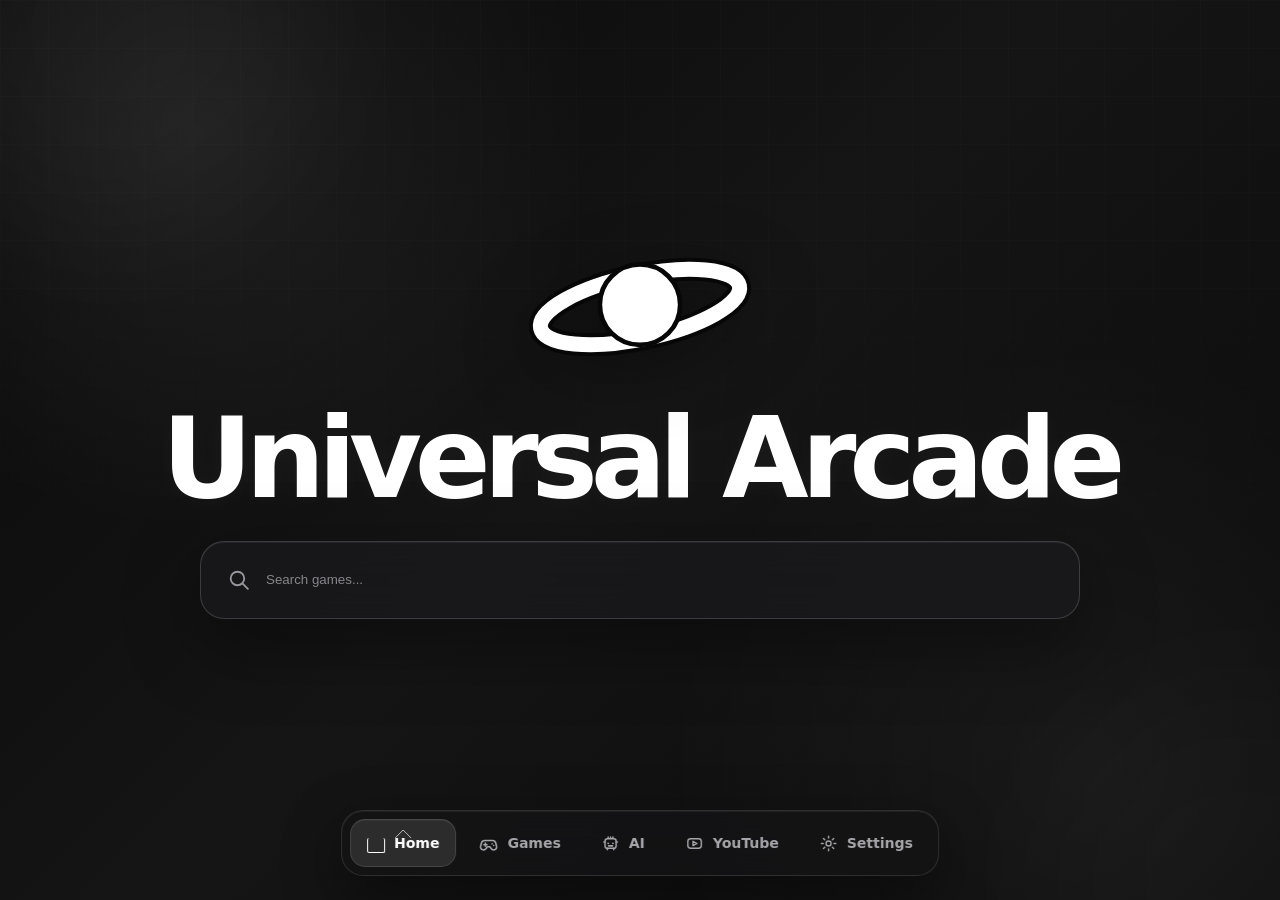
==== index.html @ d06b68ef "Refine AI robot navigation icon" ====
<!DOCTYPE html>
<html lang="en">
<head>
<meta charset="UTF-8">
<meta name="viewport" content="width=device-width,initial-scale=1.0">
<title>Universal Arcade</title>
<link rel="stylesheet" href="css/style.css">
</head>
<body>
<div class="ambient"></div>
<div class="ambient two"></div>
<main class="home">
  <section class="hero">
    <div class="saturn-mark" aria-label="Universal Arcade logo">
      <svg viewBox="0 0 220 150" role="img" aria-hidden="true">
        <ellipse class="saturn-ring-outline" cx="110" cy="75" rx="86" ry="27" transform="rotate(-12 110 75)"/>
        <ellipse class="saturn-ring" cx="110" cy="75" rx="86" ry="27" transform="rotate(-12 110 75)"/>
        <circle class="saturn-planet" cx="110" cy="73" r="34"/>
      </svg>
    </div>
    <h1>Universal Arcade</h1>
    <form class="game-search" id="gameSearch">
      <svg class="search-icon" viewBox="0 0 24 24" aria-hidden="true"><circle cx="11" cy="11" r="6.5"></circle><path d="m16 16 5 5"></path></svg>
      <input id="gameSearchInput" type="search" placeholder="Search games..." autocomplete="off" aria-label="Search games">
    </form>
  </section>
</main>
<nav class="navbar" aria-label="Main navigation">
<a class="nav-item active" href="index.html" aria-label="Home"><svg class="nav-icon" viewBox="0 0 24 24" fill="none" stroke="currentColor" stroke-width="2.2" stroke-linecap="round" stroke-linejoin="round"><path d="M4.5 11.2 12 4.5l7.5 6.7"/><path d="M6.7 10.6v8.9h10.6v-8.9"/></svg><span class="nav-label">Home</span></a>
<a class="nav-item" href="games.html" aria-label="Games"><svg class="nav-icon" viewBox="0 0 24 24" fill="none" stroke="currentColor" stroke-width="2" stroke-linecap="round" stroke-linejoin="round"><path d="M7.2 8.3h9.6c2.1 0 3.8 1.4 4.3 3.4l1 3.8c.5 2-.7 4-2.8 4.5-1.6.4-3.2-.3-4.2-1.7l-1.5-2.1h-3.2l-1.5 2.1c-1 1.4-2.6 2.1-4.2 1.7-2.1-.5-3.3-2.5-2.8-4.5l1-3.8c.5-2 2.2-3.4 4.3-3.4Z"/><path d="M8 11.5v4M6 13.5h4"/><circle cx="16.5" cy="12.5" r="1" fill="currentColor" stroke="none"/><circle cx="18.5" cy="14.5" r="1" fill="currentColor" stroke="none"/></svg><span class="nav-label">Games</span></a>
<a class="nav-item" href="ai.html" aria-label="AI"><svg class="nav-icon" viewBox="0 0 24 24" fill="none" stroke="currentColor" stroke-width="1.9" stroke-linecap="round" stroke-linejoin="round"><path d="M9 5.5V3.8M15 5.5V3.8"/><path d="M12 3.8v1.7"/><rect x="5" y="6" width="14" height="12" rx="3"/><circle cx="9" cy="11.8" r="1.15" fill="currentColor" stroke="none"/><circle cx="15" cy="11.8" r="1.15" fill="currentColor" stroke="none"/><path d="M9.5 15h5"/><path d="M5 10H3.5M20.5 10H19M8 18v2M16 18v2"/></svg><span class="nav-label">AI</span></a>
<a class="nav-item" href="youtube.html" aria-label="YouTube"><svg class="nav-icon" viewBox="0 0 24 24" fill="none" stroke="currentColor" stroke-width="1.8" stroke-linecap="round" stroke-linejoin="round"><rect x="3.5" y="6" width="17" height="12" rx="3.5"/><path d="m10 9.2 5 2.8-5 2.8V9.2Z"/></svg><span class="nav-label">YouTube</span></a>
<a class="nav-item" href="settings.html" aria-label="Settings"><svg class="nav-icon" viewBox="0 0 24 24" fill="none" stroke="currentColor" stroke-width="1.8" stroke-linecap="round" stroke-linejoin="round"><circle cx="12" cy="12" r="3.2"/><path d="M12 2.9v2.3M12 18.8v2.3M21.1 12h-2.3M5.2 12H2.9M18.45 5.55l-1.63 1.63M7.18 16.82l-1.63 1.63M18.45 18.45l-1.63-1.63M7.18 7.18 5.55 5.55"/></svg><span class="nav-label">Settings</span></a>
</nav>
<script src="js/app.js"></script>
</body>
</html>
---- css/style.css ----
*{box-sizing:border-box;margin:0;padding:0}
:root{--bg:#09090a;--bg2:#151516;--panel:rgba(28,28,30,.72);--panel-hover:rgba(45,45,47,.86);--border:rgba(255,255,255,.11);--text:#f5f5f7;--muted:#9a9aa0;--accent:#fff}
html,body{width:100%;height:100%;overflow:hidden}
body{font-family:Inter,ui-sans-serif,system-ui,-apple-system,BlinkMacSystemFont,"Segoe UI",sans-serif;color:var(--text);background:radial-gradient(circle at 15% 15%,rgba(255,255,255,.07),transparent 30%),radial-gradient(circle at 85% 85%,rgba(255,255,255,.045),transparent 32%),linear-gradient(135deg,#09090a 0%,#151516 48%,#0b0b0c 100%)}
body::before{content:"";position:fixed;inset:0;pointer-events:none;background:linear-gradient(rgba(255,255,255,.018) 1px,transparent 1px),linear-gradient(90deg,rgba(255,255,255,.018) 1px,transparent 1px);background-size:48px 48px;mask-image:linear-gradient(to bottom,rgba(0,0,0,.8),transparent 90%)}
.ambient{position:fixed;width:420px;height:420px;border-radius:50%;background:rgba(255,255,255,.035);filter:blur(80px);pointer-events:none;top:-180px;left:-100px}.ambient.two{top:auto;left:auto;right:-170px;bottom:-190px;background:rgba(255,255,255,.025)}
main{position:relative;z-index:1;width:100%;height:100%;display:grid;place-items:center;padding:40px}.home{padding-bottom:88px}.hero{text-align:center;width:min(1120px,96vw);display:flex;flex-direction:column;align-items:center;transform:translateY(-8px);overflow:visible}
.saturn-mark{width:260px;height:178px;margin-bottom:6px;filter:drop-shadow(0 16px 34px rgba(0,0,0,.35))}.saturn-mark svg{width:100%;height:100%;overflow:visible}.saturn-ring-outline{fill:none;stroke:#070708;stroke-width:23;stroke-linecap:round;vector-effect:non-scaling-stroke}.saturn-ring{fill:none;stroke:#fff;stroke-width:15;stroke-linecap:round;vector-effect:non-scaling-stroke}.saturn-planet{fill:#fff;stroke:#070708;stroke-width:4}
.hero h1{display:block;width:100%;padding:0 .08em;overflow:visible;white-space:nowrap;color:#fff;font-size:clamp(64px,9vw,112px);line-height:1;letter-spacing:-.065em;margin:0 0 27px;font-weight:850;text-shadow:0 2px 22px rgba(255,255,255,.035)}
.game-search{width:min(880px,95vw);height:78px;display:flex;align-items:center;gap:15px;padding:8px 25px;border:1px solid rgba(255,255,255,.16);border-radius:24px;background:rgba(27,27,29,.7);backdrop-filter:blur(30px) saturate(140%);-webkit-backdrop-filter:blur(30px) saturate(140%);box-shadow:0 24px 76px rgba(0,0,0,.42),inset 0 1px 0 rgba(255,255,255,.06);transition:border-color .2s ease,box-shadow .2s ease,background .2s ease}.game-search:focus-within{border-color:rgba(255,255,255,.25);background:rgba(33,33,35,.84);box-shadow:0 26px 82px rgba(0,0,0,.48),0 0 0 5px rgba(255,255,255,.025)}.search-icon{width:25px;height:25px;flex:none;stroke:#96969c;fill:none;stroke-width:1.8;stroke-linecap:round}.game-search input{min-width:0;flex:1;border:0;outline:0;background:transparent;color:#f5f5f7;font:500 19px/1 inherit;appearance:none;-webkit-appearance:none;box-shadow:none;background-image:none}.game-search input::-webkit-search-cancel-button,.game-search input::-webkit-search-decoration,.game-search input::-webkit-search-results-button,.game-search input::-webkit-search-results-decoration{display:none!important;width:0!important;height:0!important;margin:0!important;padding:0!important;-webkit-appearance:none!important;appearance:none!important}.game-search input::-ms-clear{display:none!important;width:0!important;height:0!important}.game-search input::placeholder{color:#86868c}
.navbar{position:fixed;z-index:20;left:50%;bottom:24px;transform:translateX(-50%);display:flex;align-items:center;gap:6px;padding:8px;border:1px solid rgba(255,255,255,.12);background:rgba(20,20,21,.78);backdrop-filter:blur(24px) saturate(140%);-webkit-backdrop-filter:blur(24px) saturate(140%);border-radius:22px;box-shadow:0 20px 60px rgba(0,0,0,.45),inset 0 1px 0 rgba(255,255,255,.06)}
.nav-item{position:relative;display:flex;align-items:center;justify-content:center;gap:9px;height:48px;padding:0 16px;border:1px solid transparent;border-radius:15px;color:#a5a5aa;text-decoration:none;font-size:14px;font-weight:600;white-space:nowrap;transition:transform .2s ease,background .2s ease,color .2s ease,border-color .2s ease}.nav-item:hover{color:#fff;background:rgba(255,255,255,.075);border-color:rgba(255,255,255,.08);transform:translateY(-2px)}.nav-item.active{color:#fff;background:rgba(255,255,255,.11);border-color:rgba(255,255,255,.12);box-shadow:inset 0 1px 0 rgba(255,255,255,.05)}
.nav-icon{width:19px;height:19px;display:block;flex:none}.nav-label{display:block}.nav-tooltip{display:none!important}
.nav-item:first-child .nav-icon{display:none}.nav-item:first-child::before{content:"";display:block;width:16px;height:14px;border:1.9px solid currentColor;border-top:0;border-radius:2px;margin-top:4px}.nav-item:first-child::after{content:"";position:absolute;width:11px;height:11px;border-left:1.9px solid currentColor;border-top:1.9px solid currentColor;transform:translateY(-5px) rotate(45deg);border-radius:1px}
@media(max-width:700px){main{padding:20px}.home{padding-bottom:76px}.hero{width:95vw;transform:translateY(-3px)}.saturn-mark{width:165px;height:113px;margin-bottom:3px}.hero h1{font-size:clamp(46px,13vw,73px);letter-spacing:-.055em;margin-bottom:18px}.game-search{width:95vw;height:62px;border-radius:19px;padding:8px 18px}.game-search input{font-size:16px}.navbar{left:12px;right:12px;bottom:12px;transform:none;justify-content:space-between;gap:3px;border-radius:19px}.nav-item{flex:1;padding:0 8px;height:50px}.nav-label{display:none}}
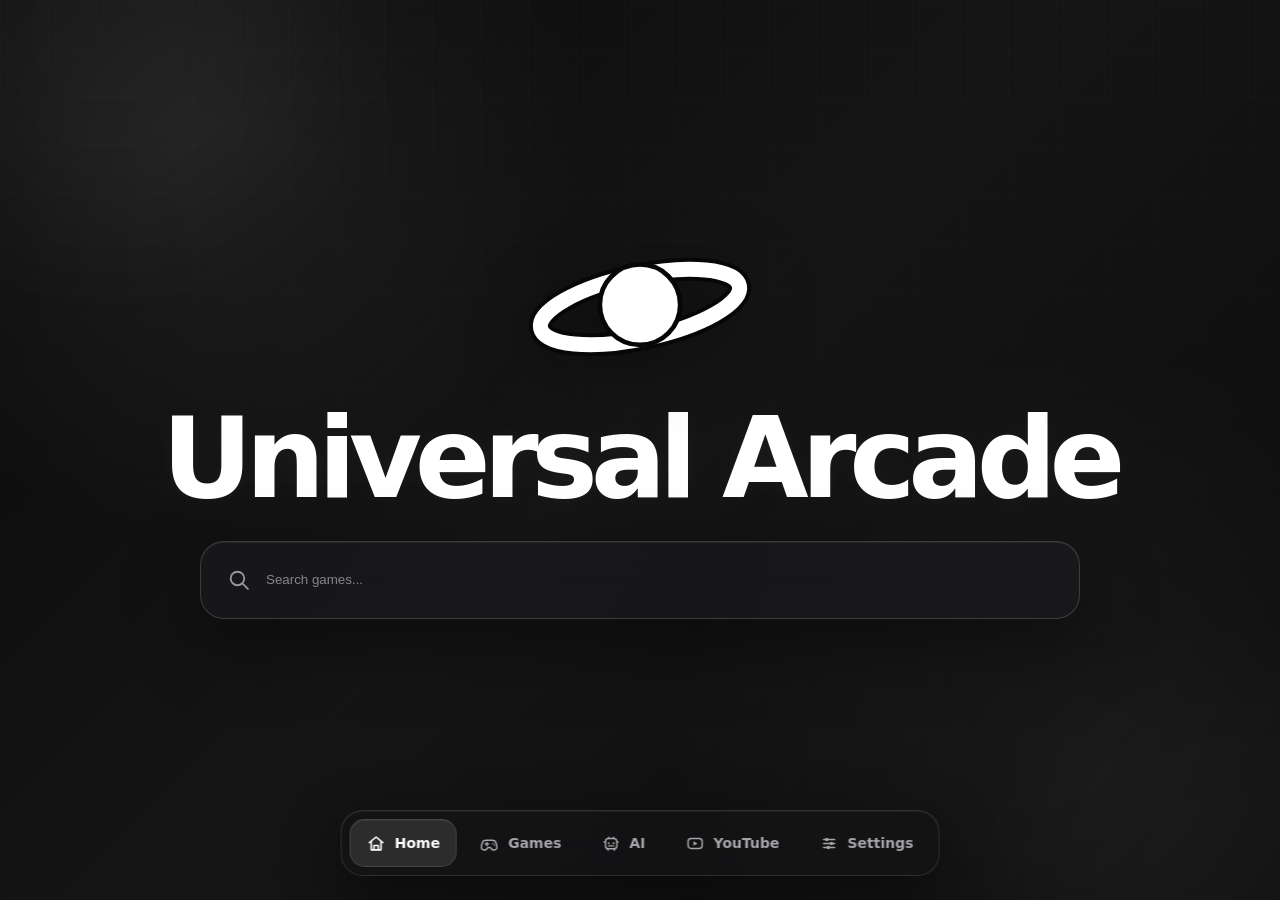
==== commit 5c963389: "Redesign taskbar icons" ====
--- a/index.html
+++ b/index.html
@@ -26,11 +26,11 @@
   </section>
 </main>
 <nav class="navbar" aria-label="Main navigation">
-<a class="nav-item active" href="index.html" aria-label="Home"><svg class="nav-icon" viewBox="0 0 24 24" fill="none" stroke="currentColor" stroke-width="2.2" stroke-linecap="round" stroke-linejoin="round"><path d="M4.5 11.2 12 4.5l7.5 6.7"/><path d="M6.7 10.6v8.9h10.6v-8.9"/></svg><span class="nav-label">Home</span></a>
-<a class="nav-item" href="games.html" aria-label="Games"><svg class="nav-icon" viewBox="0 0 24 24" fill="none" stroke="currentColor" stroke-width="2" stroke-linecap="round" stroke-linejoin="round"><path d="M7.2 8.3h9.6c2.1 0 3.8 1.4 4.3 3.4l1 3.8c.5 2-.7 4-2.8 4.5-1.6.4-3.2-.3-4.2-1.7l-1.5-2.1h-3.2l-1.5 2.1c-1 1.4-2.6 2.1-4.2 1.7-2.1-.5-3.3-2.5-2.8-4.5l1-3.8c.5-2 2.2-3.4 4.3-3.4Z"/><path d="M8 11.5v4M6 13.5h4"/><circle cx="16.5" cy="12.5" r="1" fill="currentColor" stroke="none"/><circle cx="18.5" cy="14.5" r="1" fill="currentColor" stroke="none"/></svg><span class="nav-label">Games</span></a>
-<a class="nav-item" href="ai.html" aria-label="AI"><svg class="nav-icon" viewBox="0 0 24 24" fill="none" stroke="currentColor" stroke-width="1.9" stroke-linecap="round" stroke-linejoin="round"><path d="M9 5.5V3.8M15 5.5V3.8"/><path d="M12 3.8v1.7"/><rect x="5" y="6" width="14" height="12" rx="3"/><circle cx="9" cy="11.8" r="1.15" fill="currentColor" stroke="none"/><circle cx="15" cy="11.8" r="1.15" fill="currentColor" stroke="none"/><path d="M9.5 15h5"/><path d="M5 10H3.5M20.5 10H19M8 18v2M16 18v2"/></svg><span class="nav-label">AI</span></a>
-<a class="nav-item" href="youtube.html" aria-label="YouTube"><svg class="nav-icon" viewBox="0 0 24 24" fill="none" stroke="currentColor" stroke-width="1.8" stroke-linecap="round" stroke-linejoin="round"><rect x="3.5" y="6" width="17" height="12" rx="3.5"/><path d="m10 9.2 5 2.8-5 2.8V9.2Z"/></svg><span class="nav-label">YouTube</span></a>
-<a class="nav-item" href="settings.html" aria-label="Settings"><svg class="nav-icon" viewBox="0 0 24 24" fill="none" stroke="currentColor" stroke-width="1.8" stroke-linecap="round" stroke-linejoin="round"><circle cx="12" cy="12" r="3.2"/><path d="M12 2.9v2.3M12 18.8v2.3M21.1 12h-2.3M5.2 12H2.9M18.45 5.55l-1.63 1.63M7.18 16.82l-1.63 1.63M18.45 18.45l-1.63-1.63M7.18 7.18 5.55 5.55"/></svg><span class="nav-label">Settings</span></a>
+<a class="nav-item active" href="index.html" aria-label="Home"><svg class="nav-icon" viewBox="0 0 24 24" fill="none" stroke="currentColor" stroke-width="2" stroke-linecap="round" stroke-linejoin="round"><path d="m3.5 10.8 8.5-7 8.5 7"/><path d="M5.8 9.7V20h12.4V9.7"/><path d="M9.3 20v-5.4h5.4V20"/></svg><span class="nav-label">Home</span></a>
+<a class="nav-item" href="games.html" aria-label="Games"><svg class="nav-icon" viewBox="0 0 24 24" fill="none" stroke="currentColor" stroke-width="1.9" stroke-linecap="round" stroke-linejoin="round"><path d="M8 8h8c2.3 0 4.2 1.5 4.8 3.7l1 3.8c.5 2-.7 4.1-2.8 4.6-1.7.4-3.4-.3-4.4-1.8L13.3 17h-2.6l-1.3 1.3c-1 1.5-2.7 2.2-4.4 1.8-2.1-.5-3.3-2.6-2.8-4.6l1-3.8C3.8 9.5 5.7 8 8 8Z"/><path d="M7.1 12.7h4.2M9.2 10.6v4.2"/><path d="M16.6 12.1h.01M18.4 14h.01"/></svg><span class="nav-label">Games</span></a>
+<a class="nav-item" href="ai.html" aria-label="AI"><svg class="nav-icon" viewBox="0 0 24 24" fill="none" stroke="currentColor" stroke-width="1.8" stroke-linecap="round" stroke-linejoin="round"><path d="M9 5.7V4M15 5.7V4"/><rect x="4.8" y="5.7" width="14.4" height="13" rx="4"/><path d="M4.8 10H3.2M20.8 10h-1.6M8 18.7v1.8M16 18.7v1.8"/><circle cx="9" cy="11.8" r="1.25" fill="currentColor" stroke="none"/><circle cx="15" cy="11.8" r="1.25" fill="currentColor" stroke="none"/><path d="M9 15h6"/></svg><span class="nav-label">AI</span></a>
+<a class="nav-item" href="youtube.html" aria-label="YouTube"><svg class="nav-icon" viewBox="0 0 24 24" fill="none" stroke="currentColor" stroke-width="1.9" stroke-linecap="round" stroke-linejoin="round"><rect x="3.1" y="5.8" width="17.8" height="12.4" rx="3.8"/><path d="m9.8 9.1 5.2 2.9-5.2 2.9V9.1Z" fill="currentColor" stroke="none"/></svg><span class="nav-label">YouTube</span></a>
+<a class="nav-item" href="settings.html" aria-label="Settings"><svg class="nav-icon" viewBox="0 0 24 24" fill="none" stroke="currentColor" stroke-width="1.9" stroke-linecap="round" stroke-linejoin="round"><path d="M5 7h14M5 12h14M5 17h14"/><circle cx="9" cy="7" r="2.2" fill="currentColor" stroke="none"/><circle cx="15" cy="12" r="2.2" fill="currentColor" stroke="none"/><circle cx="11" cy="17" r="2.2" fill="currentColor" stroke="none"/></svg><span class="nav-label">Settings</span></a>
 </nav>
 <script src="js/app.js"></script>
 </body>
--- a/css/style.css
+++ b/css/style.css
@@ -11,5 +11,4 @@
 .navbar{position:fixed;z-index:20;left:50%;bottom:24px;transform:translateX(-50%);display:flex;align-items:center;gap:6px;padding:8px;border:1px solid rgba(255,255,255,.12);background:rgba(20,20,21,.78);backdrop-filter:blur(24px) saturate(140%);-webkit-backdrop-filter:blur(24px) saturate(140%);border-radius:22px;box-shadow:0 20px 60px rgba(0,0,0,.45),inset 0 1px 0 rgba(255,255,255,.06)}
 .nav-item{position:relative;display:flex;align-items:center;justify-content:center;gap:9px;height:48px;padding:0 16px;border:1px solid transparent;border-radius:15px;color:#a5a5aa;text-decoration:none;font-size:14px;font-weight:600;white-space:nowrap;transition:transform .2s ease,background .2s ease,color .2s ease,border-color .2s ease}.nav-item:hover{color:#fff;background:rgba(255,255,255,.075);border-color:rgba(255,255,255,.08);transform:translateY(-2px)}.nav-item.active{color:#fff;background:rgba(255,255,255,.11);border-color:rgba(255,255,255,.12);box-shadow:inset 0 1px 0 rgba(255,255,255,.05)}
 .nav-icon{width:19px;height:19px;display:block;flex:none}.nav-label{display:block}.nav-tooltip{display:none!important}
-.nav-item:first-child .nav-icon{display:none}.nav-item:first-child::before{content:"";display:block;width:16px;height:14px;border:1.9px solid currentColor;border-top:0;border-radius:2px;margin-top:4px}.nav-item:first-child::after{content:"";position:absolute;width:11px;height:11px;border-left:1.9px solid currentColor;border-top:1.9px solid currentColor;transform:translateY(-5px) rotate(45deg);border-radius:1px}
 @media(max-width:700px){main{padding:20px}.home{padding-bottom:76px}.hero{width:95vw;transform:translateY(-3px)}.saturn-mark{width:165px;height:113px;margin-bottom:3px}.hero h1{font-size:clamp(46px,13vw,73px);letter-spacing:-.055em;margin-bottom:18px}.game-search{width:95vw;height:62px;border-radius:19px;padding:8px 18px}.game-search input{font-size:16px}.navbar{left:12px;right:12px;bottom:12px;transform:none;justify-content:space-between;gap:3px;border-radius:19px}.nav-item{flex:1;padding:0 8px;height:50px}.nav-label{display:none}}
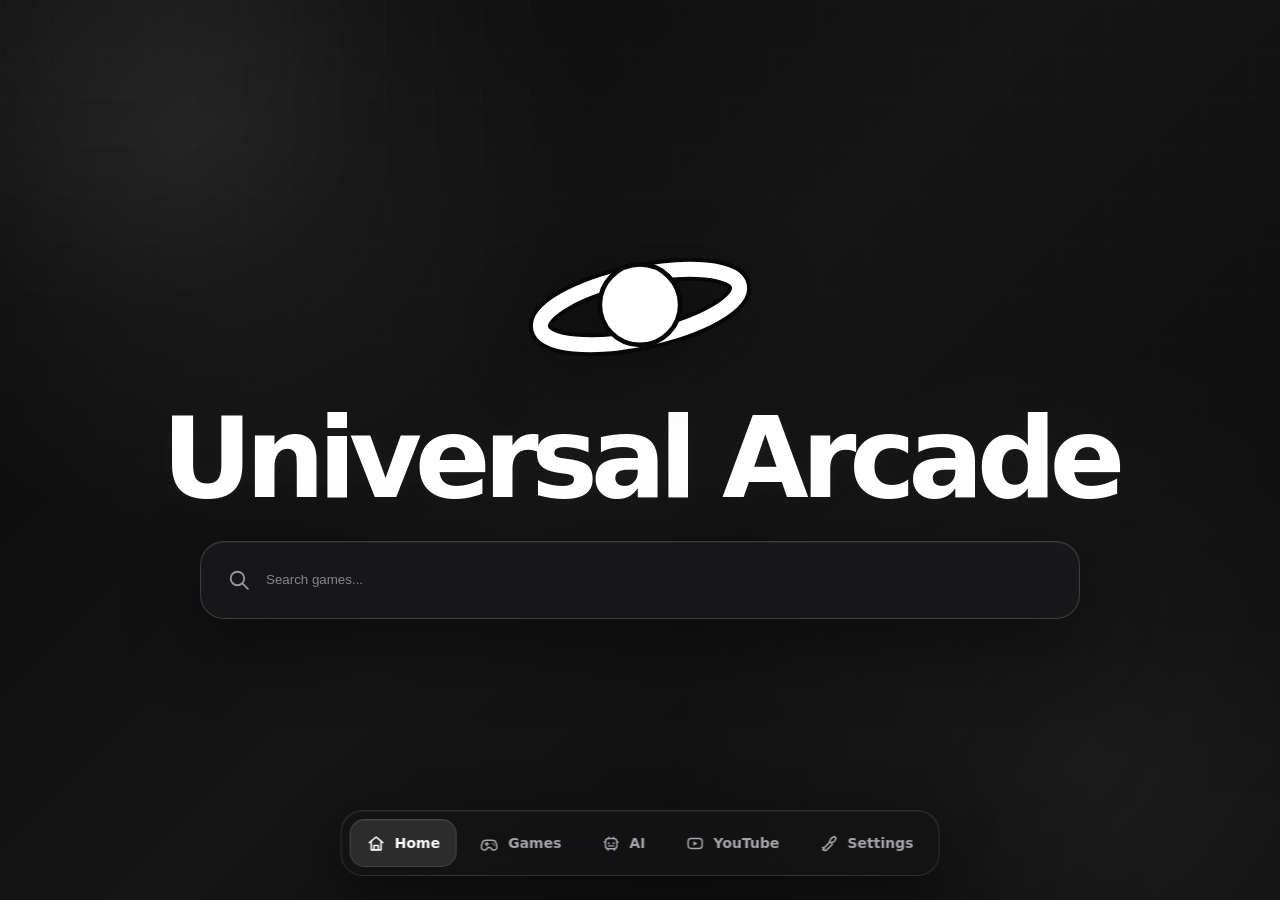
==== commit 5468029e: "Use wrench icon for Settings taskbar" ====
--- a/index.html
+++ b/index.html
@@ -30,7 +30,7 @@
 <a class="nav-item" href="games.html" aria-label="Games"><svg class="nav-icon" viewBox="0 0 24 24" fill="none" stroke="currentColor" stroke-width="1.9" stroke-linecap="round" stroke-linejoin="round"><path d="M8 8h8c2.3 0 4.2 1.5 4.8 3.7l1 3.8c.5 2-.7 4.1-2.8 4.6-1.7.4-3.4-.3-4.4-1.8L13.3 17h-2.6l-1.3 1.3c-1 1.5-2.7 2.2-4.4 1.8-2.1-.5-3.3-2.6-2.8-4.6l1-3.8C3.8 9.5 5.7 8 8 8Z"/><path d="M7.1 12.7h4.2M9.2 10.6v4.2"/><path d="M16.6 12.1h.01M18.4 14h.01"/></svg><span class="nav-label">Games</span></a>
 <a class="nav-item" href="ai.html" aria-label="AI"><svg class="nav-icon" viewBox="0 0 24 24" fill="none" stroke="currentColor" stroke-width="1.8" stroke-linecap="round" stroke-linejoin="round"><path d="M9 5.7V4M15 5.7V4"/><rect x="4.8" y="5.7" width="14.4" height="13" rx="4"/><path d="M4.8 10H3.2M20.8 10h-1.6M8 18.7v1.8M16 18.7v1.8"/><circle cx="9" cy="11.8" r="1.25" fill="currentColor" stroke="none"/><circle cx="15" cy="11.8" r="1.25" fill="currentColor" stroke="none"/><path d="M9 15h6"/></svg><span class="nav-label">AI</span></a>
 <a class="nav-item" href="youtube.html" aria-label="YouTube"><svg class="nav-icon" viewBox="0 0 24 24" fill="none" stroke="currentColor" stroke-width="1.9" stroke-linecap="round" stroke-linejoin="round"><rect x="3.1" y="5.8" width="17.8" height="12.4" rx="3.8"/><path d="m9.8 9.1 5.2 2.9-5.2 2.9V9.1Z" fill="currentColor" stroke="none"/></svg><span class="nav-label">YouTube</span></a>
-<a class="nav-item" href="settings.html" aria-label="Settings"><svg class="nav-icon" viewBox="0 0 24 24" fill="none" stroke="currentColor" stroke-width="1.9" stroke-linecap="round" stroke-linejoin="round"><path d="M5 7h14M5 12h14M5 17h14"/><circle cx="9" cy="7" r="2.2" fill="currentColor" stroke="none"/><circle cx="15" cy="12" r="2.2" fill="currentColor" stroke="none"/><circle cx="11" cy="17" r="2.2" fill="currentColor" stroke="none"/></svg><span class="nav-label">Settings</span></a>
+<a class="nav-item" href="settings.html" aria-label="Settings"><svg class="nav-icon" viewBox="0 0 24 24" fill="none" stroke="currentColor" stroke-width="2" stroke-linecap="round" stroke-linejoin="round"><path d="m14.7 5.3 4-2.1 2.1 2.1-2.1 4-4 2.1-2.1-2.1z"/><path d="M13.1 9.9 5.7 17.3a2.1 2.1 0 0 0 3 3l7.4-7.4"/><path d="m5.4 18.6-1.8-1.8"/><path d="m4.1 20 1.8-1.8"/></svg><span class="nav-label">Settings</span></a>
 </nav>
 <script src="js/app.js"></script>
 </body>
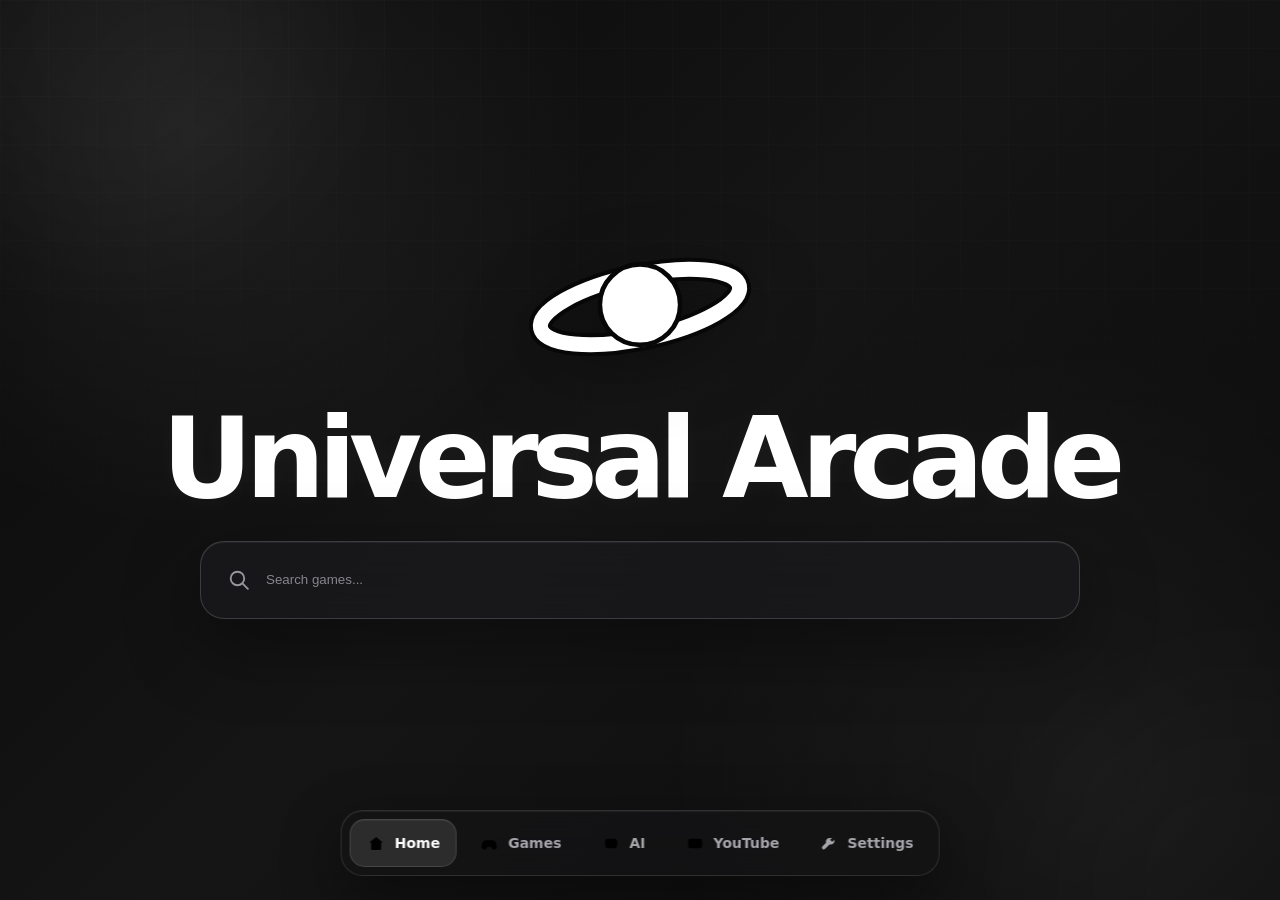
==== commit 7de0efaf: "Redesign navigation icons for a cleaner unified set" ====
--- a/index.html
+++ b/index.html
@@ -26,11 +26,11 @@
   </section>
 </main>
 <nav class="navbar" aria-label="Main navigation">
-<a class="nav-item active" href="index.html" aria-label="Home"><svg class="nav-icon" viewBox="0 0 24 24" fill="none" stroke="currentColor" stroke-width="2" stroke-linecap="round" stroke-linejoin="round"><path d="m3.5 10.8 8.5-7 8.5 7"/><path d="M5.8 9.7V20h12.4V9.7"/><path d="M9.3 20v-5.4h5.4V20"/></svg><span class="nav-label">Home</span></a>
-<a class="nav-item" href="games.html" aria-label="Games"><svg class="nav-icon" viewBox="0 0 24 24" fill="none" stroke="currentColor" stroke-width="1.9" stroke-linecap="round" stroke-linejoin="round"><path d="M8 8h8c2.3 0 4.2 1.5 4.8 3.7l1 3.8c.5 2-.7 4.1-2.8 4.6-1.7.4-3.4-.3-4.4-1.8L13.3 17h-2.6l-1.3 1.3c-1 1.5-2.7 2.2-4.4 1.8-2.1-.5-3.3-2.6-2.8-4.6l1-3.8C3.8 9.5 5.7 8 8 8Z"/><path d="M7.1 12.7h4.2M9.2 10.6v4.2"/><path d="M16.6 12.1h.01M18.4 14h.01"/></svg><span class="nav-label">Games</span></a>
-<a class="nav-item" href="ai.html" aria-label="AI"><svg class="nav-icon" viewBox="0 0 24 24" fill="none" stroke="currentColor" stroke-width="1.8" stroke-linecap="round" stroke-linejoin="round"><path d="M9 5.7V4M15 5.7V4"/><rect x="4.8" y="5.7" width="14.4" height="13" rx="4"/><path d="M4.8 10H3.2M20.8 10h-1.6M8 18.7v1.8M16 18.7v1.8"/><circle cx="9" cy="11.8" r="1.25" fill="currentColor" stroke="none"/><circle cx="15" cy="11.8" r="1.25" fill="currentColor" stroke="none"/><path d="M9 15h6"/></svg><span class="nav-label">AI</span></a>
-<a class="nav-item" href="youtube.html" aria-label="YouTube"><svg class="nav-icon" viewBox="0 0 24 24" fill="none" stroke="currentColor" stroke-width="1.9" stroke-linecap="round" stroke-linejoin="round"><rect x="3.1" y="5.8" width="17.8" height="12.4" rx="3.8"/><path d="m9.8 9.1 5.2 2.9-5.2 2.9V9.1Z" fill="currentColor" stroke="none"/></svg><span class="nav-label">YouTube</span></a>
-<a class="nav-item" href="settings.html" aria-label="Settings"><svg class="nav-icon" viewBox="0 0 24 24" fill="none" stroke="currentColor" stroke-width="2" stroke-linecap="round" stroke-linejoin="round"><path d="m14.7 5.3 4-2.1 2.1 2.1-2.1 4-4 2.1-2.1-2.1z"/><path d="M13.1 9.9 5.7 17.3a2.1 2.1 0 0 0 3 3l7.4-7.4"/><path d="m5.4 18.6-1.8-1.8"/><path d="m4.1 20 1.8-1.8"/></svg><span class="nav-label">Settings</span></a>
+<a class="nav-item active" href="index.html" aria-label="Home"><svg class="nav-icon" viewBox="0 0 24 24" aria-hidden="true"><path d="M3.5 10.8 12 3.7l8.5 7.1"/><path d="M5.7 9.5V20h12.6V9.5"/><path d="M9.5 20v-5.6h5V20"/></svg><span class="nav-label">Home</span></a>
+<a class="nav-item" href="games.html" aria-label="Games"><svg class="nav-icon" viewBox="0 0 24 24" aria-hidden="true"><path d="M7.9 7.8h8.2a4.5 4.5 0 0 1 4.3 3.4l1.2 4.5a3.4 3.4 0 0 1-6.3 2.2L14 16.2h-4l-1.3 1.7a3.4 3.4 0 0 1-6.2-2.2l1.2-4.5a4.5 4.5 0 0 1 4.2-3.4Z"/><path d="M7.2 12.2v4M5.2 14.2h4"/><path d="M16.6 12.8h.1M18.5 14.7h.1"/></svg><span class="nav-label">Games</span></a>
+<a class="nav-item" href="ai.html" aria-label="AI"><svg class="nav-icon" viewBox="0 0 24 24" aria-hidden="true"><rect x="4.5" y="6" width="15" height="12" rx="3.8"/><path d="M9 6V4M15 6V4M4.5 10H3M21 10h-1.5M8 18v2M16 18v2"/><circle cx="9" cy="11.5" r="1" class="nav-dot"/><circle cx="15" cy="11.5" r="1" class="nav-dot"/><path d="M9 15h6"/></svg><span class="nav-label">AI</span></a>
+<a class="nav-item" href="youtube.html" aria-label="YouTube"><svg class="nav-icon" viewBox="0 0 24 24" aria-hidden="true"><rect x="3.2" y="6.1" width="17.6" height="11.8" rx="3.4"/><path class="nav-play" d="m10 9.2 5 2.8-5 2.8Z"/></svg><span class="nav-label">YouTube</span></a>
+<a class="nav-item" href="settings.html" aria-label="Settings"><svg class="nav-icon" viewBox="0 0 24 24" aria-hidden="true"><path d="M14.7 5.2a4.6 4.6 0 0 0-5.8 5.8L4.2 15.7a2.6 2.6 0 1 0 3.7 3.7l4.7-4.7a4.6 4.6 0 0 0 5.8-5.8l-2.7 2.2-2.6-2.6 2.2-3.3Z"/></svg><span class="nav-label">Settings</span></a>
 </nav>
 <script src="js/app.js"></script>
 </body>
--- a/css/style.css
+++ b/css/style.css
@@ -11,4 +11,6 @@
 .navbar{position:fixed;z-index:20;left:50%;bottom:24px;transform:translateX(-50%);display:flex;align-items:center;gap:6px;padding:8px;border:1px solid rgba(255,255,255,.12);background:rgba(20,20,21,.78);backdrop-filter:blur(24px) saturate(140%);-webkit-backdrop-filter:blur(24px) saturate(140%);border-radius:22px;box-shadow:0 20px 60px rgba(0,0,0,.45),inset 0 1px 0 rgba(255,255,255,.06)}
 .nav-item{position:relative;display:flex;align-items:center;justify-content:center;gap:9px;height:48px;padding:0 16px;border:1px solid transparent;border-radius:15px;color:#a5a5aa;text-decoration:none;font-size:14px;font-weight:600;white-space:nowrap;transition:transform .2s ease,background .2s ease,color .2s ease,border-color .2s ease}.nav-item:hover{color:#fff;background:rgba(255,255,255,.075);border-color:rgba(255,255,255,.08);transform:translateY(-2px)}.nav-item.active{color:#fff;background:rgba(255,255,255,.11);border-color:rgba(255,255,255,.12);box-shadow:inset 0 1px 0 rgba(255,255,255,.05)}
 .nav-icon{width:19px;height:19px;display:block;flex:none}.nav-label{display:block}.nav-tooltip{display:none!important}
+.nav-item[href="settings.html"] .nav-icon{-webkit-mask:url("data:image/svg+xml,%3Csvg xmlns='http://www.w3.org/2000/svg' viewBox='0 0 24 24'%3E%3Cpath d='M14.05 5.15a4.75 4.75 0 0 0-5.94 5.94L3.72 15.48a2.3 2.3 0 1 0 3.25 3.25l5.61-5.61a4.75 4.75 0 0 0 5.94-5.94l-2.7 2.7-2.65-2.65 2.7-2.08a4.73 4.73 0 0 0-1.82-0Z' fill='white'/%3E%3C/svg%3E") center/contain no-repeat;mask:url("data:image/svg+xml,%3Csvg xmlns='http://www.w3.org/2000/svg' viewBox='0 0 24 24'%3E%3Cpath d='M14.05 5.15a4.75 4.75 0 0 0-5.94 5.94L3.72 15.48a2.3 2.3 0 1 0 3.25 3.25l5.61-5.61a4.75 4.75 0 0 0 5.94-5.94l-2.7 2.7-2.65-2.65 2.7-2.08a4.73 4.73 0 0 0-1.82 0Z' fill='white'/%3E%3C/svg%3E") center/contain no-repeat;background-color:currentColor;border:0;stroke:none}
+.nav-item[href="settings.html"] .nav-icon>*{display:none}
 @media(max-width:700px){main{padding:20px}.home{padding-bottom:76px}.hero{width:95vw;transform:translateY(-3px)}.saturn-mark{width:165px;height:113px;margin-bottom:3px}.hero h1{font-size:clamp(46px,13vw,73px);letter-spacing:-.055em;margin-bottom:18px}.game-search{width:95vw;height:62px;border-radius:19px;padding:8px 18px}.game-search input{font-size:16px}.navbar{left:12px;right:12px;bottom:12px;transform:none;justify-content:space-between;gap:3px;border-radius:19px}.nav-item{flex:1;padding:0 8px;height:50px}.nav-label{display:none}}
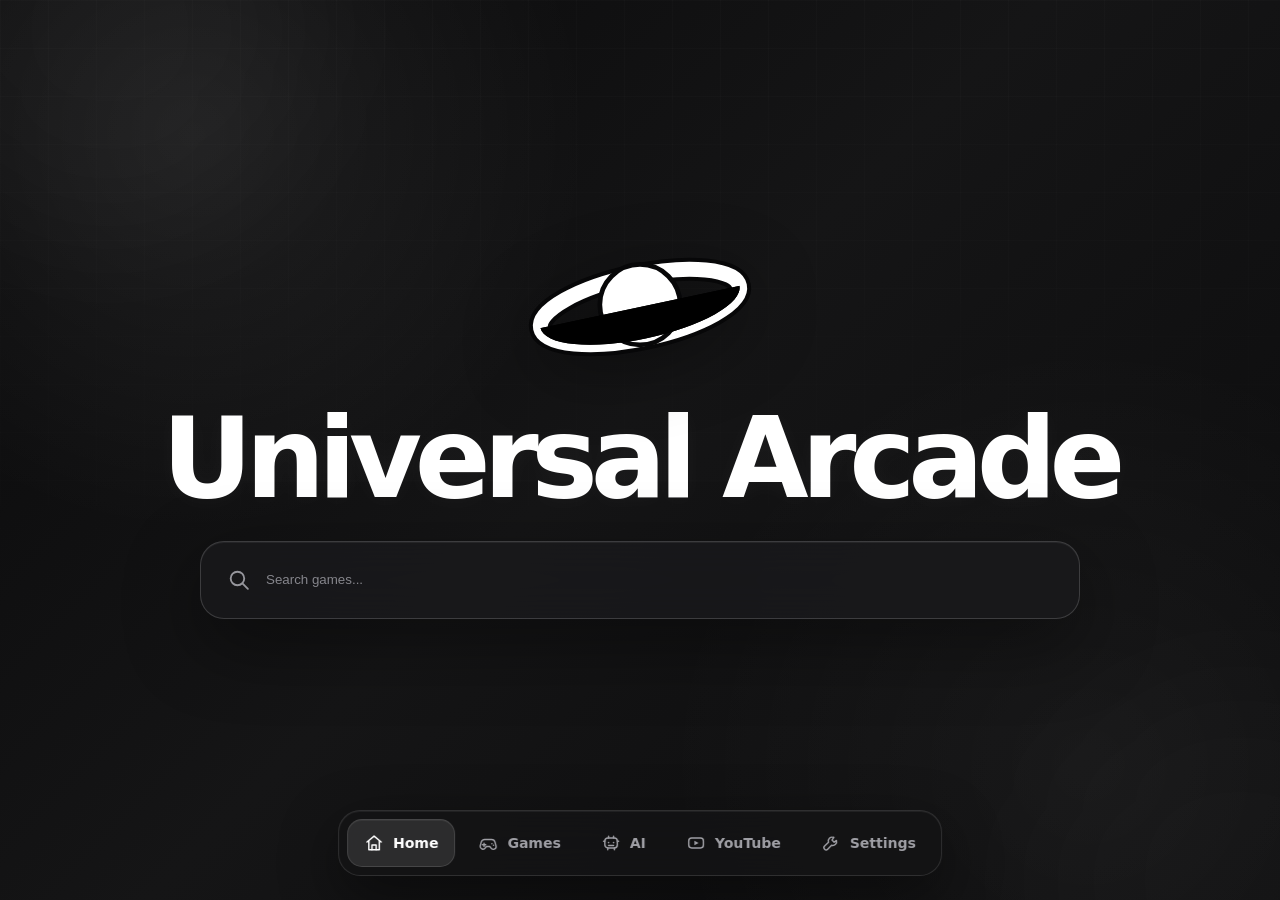
==== commit d492cac8: "Refine Saturn logo layering" ====
--- a/index.html
+++ b/index.html
@@ -13,9 +13,16 @@
   <section class="hero">
     <div class="saturn-mark" aria-label="Universal Arcade logo">
       <svg viewBox="0 0 220 150" role="img" aria-hidden="true">
+        <defs>
+          <clipPath id="saturn-front-clip">
+            <rect x="0" y="75" width="220" height="75"/>
+          </clipPath>
+        </defs>
         <ellipse class="saturn-ring-outline" cx="110" cy="75" rx="86" ry="27" transform="rotate(-12 110 75)"/>
         <ellipse class="saturn-ring" cx="110" cy="75" rx="86" ry="27" transform="rotate(-12 110 75)"/>
         <circle class="saturn-planet" cx="110" cy="73" r="34"/>
+        <ellipse class="saturn-ring-front-outline" cx="110" cy="75" rx="86" ry="27" transform="rotate(-12 110 75)" clip-path="url(#saturn-front-clip)"/>
+        <ellipse class="saturn-ring-front" cx="110" cy="75" rx="86" ry="27" transform="rotate(-12 110 75)" clip-path="url(#saturn-front-clip)"/>
       </svg>
     </div>
     <h1>Universal Arcade</h1>
--- a/css/style.css
+++ b/css/style.css
@@ -9,8 +9,6 @@
 .hero h1{display:block;width:100%;padding:0 .08em;overflow:visible;white-space:nowrap;color:#fff;font-size:clamp(64px,9vw,112px);line-height:1;letter-spacing:-.065em;margin:0 0 27px;font-weight:850;text-shadow:0 2px 22px rgba(255,255,255,.035)}
 .game-search{width:min(880px,95vw);height:78px;display:flex;align-items:center;gap:15px;padding:8px 25px;border:1px solid rgba(255,255,255,.16);border-radius:24px;background:rgba(27,27,29,.7);backdrop-filter:blur(30px) saturate(140%);-webkit-backdrop-filter:blur(30px) saturate(140%);box-shadow:0 24px 76px rgba(0,0,0,.42),inset 0 1px 0 rgba(255,255,255,.06);transition:border-color .2s ease,box-shadow .2s ease,background .2s ease}.game-search:focus-within{border-color:rgba(255,255,255,.25);background:rgba(33,33,35,.84);box-shadow:0 26px 82px rgba(0,0,0,.48),0 0 0 5px rgba(255,255,255,.025)}.search-icon{width:25px;height:25px;flex:none;stroke:#96969c;fill:none;stroke-width:1.8;stroke-linecap:round}.game-search input{min-width:0;flex:1;border:0;outline:0;background:transparent;color:#f5f5f7;font:500 19px/1 inherit;appearance:none;-webkit-appearance:none;box-shadow:none;background-image:none}.game-search input::-webkit-search-cancel-button,.game-search input::-webkit-search-decoration,.game-search input::-webkit-search-results-button,.game-search input::-webkit-search-results-decoration{display:none!important;width:0!important;height:0!important;margin:0!important;padding:0!important;-webkit-appearance:none!important;appearance:none!important}.game-search input::-ms-clear{display:none!important;width:0!important;height:0!important}.game-search input::placeholder{color:#86868c}
 .navbar{position:fixed;z-index:20;left:50%;bottom:24px;transform:translateX(-50%);display:flex;align-items:center;gap:6px;padding:8px;border:1px solid rgba(255,255,255,.12);background:rgba(20,20,21,.78);backdrop-filter:blur(24px) saturate(140%);-webkit-backdrop-filter:blur(24px) saturate(140%);border-radius:22px;box-shadow:0 20px 60px rgba(0,0,0,.45),inset 0 1px 0 rgba(255,255,255,.06)}
-.nav-item{position:relative;display:flex;align-items:center;justify-content:center;gap:9px;height:48px;padding:0 16px;border:1px solid transparent;border-radius:15px;color:#a5a5aa;text-decoration:none;font-size:14px;font-weight:600;white-space:nowrap;transition:transform .2s ease,background .2s ease,color .2s ease,border-color .2s ease}.nav-item:hover{color:#fff;background:rgba(255,255,255,.075);border-color:rgba(255,255,255,.08);transform:translateY(-2px)}.nav-item.active{color:#fff;background:rgba(255,255,255,.11);border-color:rgba(255,255,255,.12);box-shadow:inset 0 1px 0 rgba(255,255,255,.05)}
-.nav-icon{width:19px;height:19px;display:block;flex:none}.nav-label{display:block}.nav-tooltip{display:none!important}
-.nav-item[href="settings.html"] .nav-icon{-webkit-mask:url("data:image/svg+xml,%3Csvg xmlns='http://www.w3.org/2000/svg' viewBox='0 0 24 24'%3E%3Cpath d='M14.05 5.15a4.75 4.75 0 0 0-5.94 5.94L3.72 15.48a2.3 2.3 0 1 0 3.25 3.25l5.61-5.61a4.75 4.75 0 0 0 5.94-5.94l-2.7 2.7-2.65-2.65 2.7-2.08a4.73 4.73 0 0 0-1.82-0Z' fill='white'/%3E%3C/svg%3E") center/contain no-repeat;mask:url("data:image/svg+xml,%3Csvg xmlns='http://www.w3.org/2000/svg' viewBox='0 0 24 24'%3E%3Cpath d='M14.05 5.15a4.75 4.75 0 0 0-5.94 5.94L3.72 15.48a2.3 2.3 0 1 0 3.25 3.25l5.61-5.61a4.75 4.75 0 0 0 5.94-5.94l-2.7 2.7-2.65-2.65 2.7-2.08a4.73 4.73 0 0 0-1.82 0Z' fill='white'/%3E%3C/svg%3E") center/contain no-repeat;background-color:currentColor;border:0;stroke:none}
-.nav-item[href="settings.html"] .nav-icon>*{display:none}
+.nav-item{position:relative;display:flex;align-items:center;justify-content:center;gap:9px;height:48px;padding:0 16px;border:1px solid transparent;border-radius:15px;color:#9f9fa5;text-decoration:none;font-size:14px;font-weight:600;white-space:nowrap;transition:transform .2s ease,background .2s ease,color .2s ease,border-color .2s ease}.nav-item:hover{color:#fff;background:rgba(255,255,255,.075);border-color:rgba(255,255,255,.08);transform:translateY(-2px)}.nav-item.active{color:#fff;background:rgba(255,255,255,.11);border-color:rgba(255,255,255,.12);box-shadow:inset 0 1px 0 rgba(255,255,255,.05)}
+.nav-icon{width:20px;height:20px;display:block;flex:none;overflow:visible;fill:none;stroke:currentColor;stroke-width:1.75;stroke-linecap:round;stroke-linejoin:round;vector-effect:non-scaling-stroke}.nav-icon .nav-dot{fill:currentColor;stroke:none}.nav-icon .nav-play{fill:currentColor;stroke:none}.nav-label{display:block}.nav-tooltip{display:none!important}
 @media(max-width:700px){main{padding:20px}.home{padding-bottom:76px}.hero{width:95vw;transform:translateY(-3px)}.saturn-mark{width:165px;height:113px;margin-bottom:3px}.hero h1{font-size:clamp(46px,13vw,73px);letter-spacing:-.055em;margin-bottom:18px}.game-search{width:95vw;height:62px;border-radius:19px;padding:8px 18px}.game-search input{font-size:16px}.navbar{left:12px;right:12px;bottom:12px;transform:none;justify-content:space-between;gap:3px;border-radius:19px}.nav-item{flex:1;padding:0 8px;height:50px}.nav-label{display:none}}
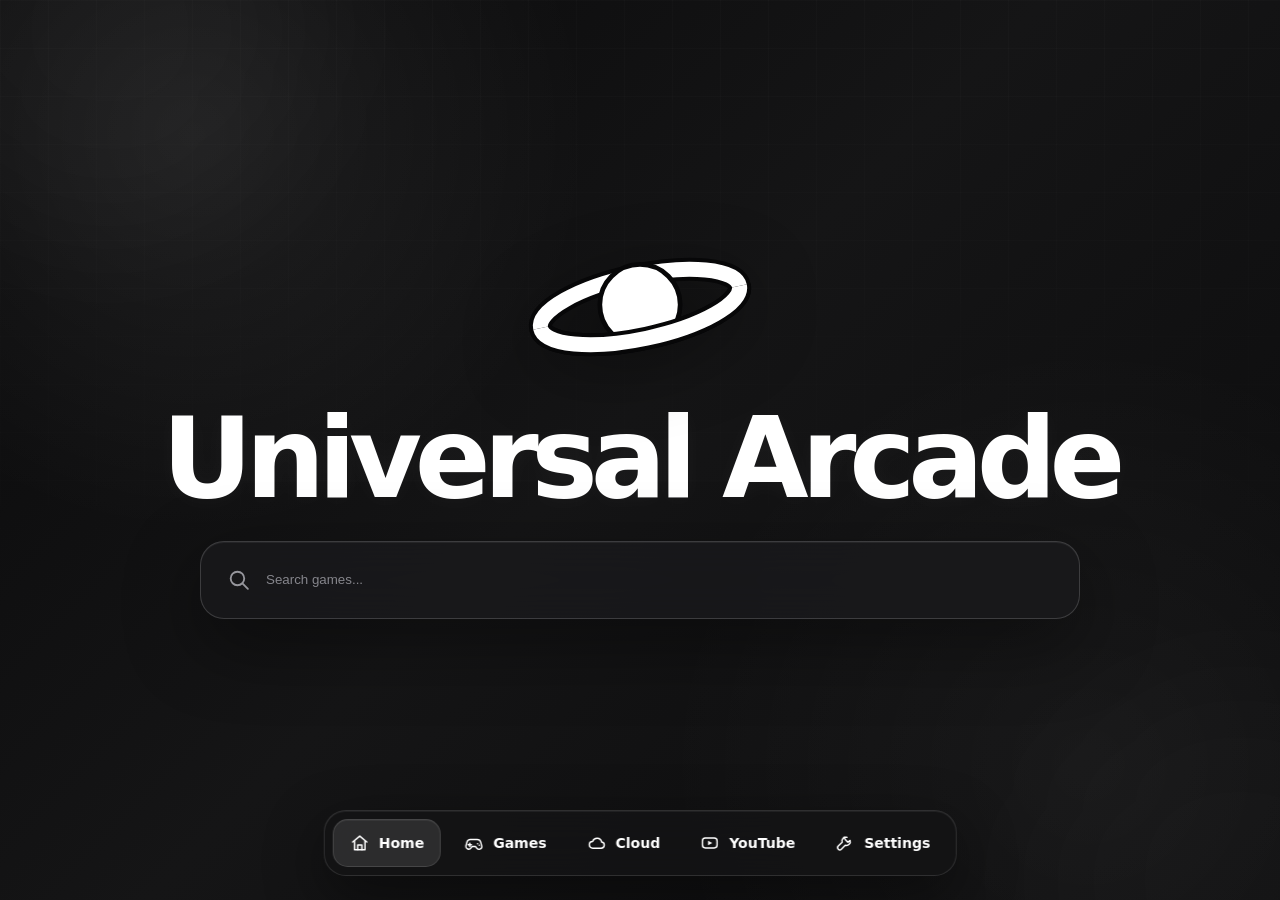
==== commit 09addd19: "Replace AI navigation tab with Cloud" ====
--- a/index.html
+++ b/index.html
@@ -35,9 +35,9 @@
 <nav class="navbar" aria-label="Main navigation">
 <a class="nav-item active" href="index.html" aria-label="Home"><svg class="nav-icon" viewBox="0 0 24 24" aria-hidden="true"><path d="M3.5 10.8 12 3.7l8.5 7.1"/><path d="M5.7 9.5V20h12.6V9.5"/><path d="M9.5 20v-5.6h5V20"/></svg><span class="nav-label">Home</span></a>
 <a class="nav-item" href="games.html" aria-label="Games"><svg class="nav-icon" viewBox="0 0 24 24" aria-hidden="true"><path d="M7.9 7.8h8.2a4.5 4.5 0 0 1 4.3 3.4l1.2 4.5a3.4 3.4 0 0 1-6.3 2.2L14 16.2h-4l-1.3 1.7a3.4 3.4 0 0 1-6.2-2.2l1.2-4.5a4.5 4.5 0 0 1 4.2-3.4Z"/><path d="M7.2 12.2v4M5.2 14.2h4"/><path d="M16.6 12.8h.1M18.5 14.7h.1"/></svg><span class="nav-label">Games</span></a>
-<a class="nav-item" href="ai.html" aria-label="AI"><svg class="nav-icon" viewBox="0 0 24 24" aria-hidden="true"><rect x="4.5" y="6" width="15" height="12" rx="3.8"/><path d="M9 6V4M15 6V4M4.5 10H3M21 10h-1.5M8 18v2M16 18v2"/><circle cx="9" cy="11.5" r="1" class="nav-dot"/><circle cx="15" cy="11.5" r="1" class="nav-dot"/><path d="M9 15h6"/></svg><span class="nav-label">AI</span></a>
+<a class="nav-item" href="cloud.html" aria-label="Cloud"><svg class="nav-icon" viewBox="0 0 24 24" aria-hidden="true"><path d="M7.2 18.2h10.1a3.7 3.7 0 0 0 .6-7.35A5.7 5.7 0 0 0 7 10.1a4.05 4.05 0 0 0 .2 8.1Z"/></svg><span class="nav-label">Cloud</span></a>
 <a class="nav-item" href="youtube.html" aria-label="YouTube"><svg class="nav-icon" viewBox="0 0 24 24" aria-hidden="true"><rect x="3.2" y="6.1" width="17.6" height="11.8" rx="3.4"/><path class="nav-play" d="m10 9.2 5 2.8-5 2.8Z"/></svg><span class="nav-label">YouTube</span></a>
-<a class="nav-item" href="settings.html" aria-label="Settings"><svg class="nav-icon" viewBox="0 0 24 24" aria-hidden="true"><path d="M14.7 5.2a4.6 4.6 0 0 0-5.8 5.8L4.2 15.7a2.6 2.6 0 1 0 3.7 3.7l4.7-4.7a4.6 4.6 0 0 0 5.8-5.8l-2.7 2.2-2.6-2.6 2.2-3.3Z"/></svg><span class="nav-label">Settings</span></a>
+<a class="nav-item" href="settings.html" aria-label="Settings"><svg class="nav-icon" viewBox="0 0 24 24" aria-hidden="true"><path d="M14.7 5.2a4.6 4.6 0 0 0-5.8 5.8L4.2 15.7a2.6 2.6 0 1 0 3.7 3.7l4.7-4.7a4.6 4.6 0 0 0 5.8-5.8l-2.7 2.2-2.6-2.6-2.2-3.3Z"/></svg><span class="nav-label">Settings</span></a>
 </nav>
 <script src="js/app.js"></script>
 </body>
--- a/css/style.css
+++ b/css/style.css
@@ -5,10 +5,10 @@
 body::before{content:"";position:fixed;inset:0;pointer-events:none;background:linear-gradient(rgba(255,255,255,.018) 1px,transparent 1px),linear-gradient(90deg,rgba(255,255,255,.018) 1px,transparent 1px);background-size:48px 48px;mask-image:linear-gradient(to bottom,rgba(0,0,0,.8),transparent 90%)}
 .ambient{position:fixed;width:420px;height:420px;border-radius:50%;background:rgba(255,255,255,.035);filter:blur(80px);pointer-events:none;top:-180px;left:-100px}.ambient.two{top:auto;left:auto;right:-170px;bottom:-190px;background:rgba(255,255,255,.025)}
 main{position:relative;z-index:1;width:100%;height:100%;display:grid;place-items:center;padding:40px}.home{padding-bottom:88px}.hero{text-align:center;width:min(1120px,96vw);display:flex;flex-direction:column;align-items:center;transform:translateY(-8px);overflow:visible}
-.saturn-mark{width:260px;height:178px;margin-bottom:6px;filter:drop-shadow(0 16px 34px rgba(0,0,0,.35))}.saturn-mark svg{width:100%;height:100%;overflow:visible}.saturn-ring-outline{fill:none;stroke:#070708;stroke-width:23;stroke-linecap:round;vector-effect:non-scaling-stroke}.saturn-ring{fill:none;stroke:#fff;stroke-width:15;stroke-linecap:round;vector-effect:non-scaling-stroke}.saturn-planet{fill:#fff;stroke:#070708;stroke-width:4}
+.saturn-mark{width:260px;height:178px;margin-bottom:6px;filter:drop-shadow(0 16px 34px rgba(0,0,0,.35))}.saturn-mark svg{width:100%;height:100%;overflow:visible}.saturn-ring-outline{fill:none;stroke:#070708;stroke-width:23;stroke-linecap:round;vector-effect:non-scaling-stroke}.saturn-ring{fill:none;stroke:#fff;stroke-width:15;stroke-linecap:round;vector-effect:non-scaling-stroke}.saturn-planet{fill:#fff;stroke:#070708;stroke-width:4}.saturn-ring-front-outline{fill:none;stroke:#070708;stroke-width:23;stroke-linecap:round;vector-effect:non-scaling-stroke}.saturn-ring-front{fill:none;stroke:#fff;stroke-width:15;stroke-linecap:round;vector-effect:non-scaling-stroke}
 .hero h1{display:block;width:100%;padding:0 .08em;overflow:visible;white-space:nowrap;color:#fff;font-size:clamp(64px,9vw,112px);line-height:1;letter-spacing:-.065em;margin:0 0 27px;font-weight:850;text-shadow:0 2px 22px rgba(255,255,255,.035)}
 .game-search{width:min(880px,95vw);height:78px;display:flex;align-items:center;gap:15px;padding:8px 25px;border:1px solid rgba(255,255,255,.16);border-radius:24px;background:rgba(27,27,29,.7);backdrop-filter:blur(30px) saturate(140%);-webkit-backdrop-filter:blur(30px) saturate(140%);box-shadow:0 24px 76px rgba(0,0,0,.42),inset 0 1px 0 rgba(255,255,255,.06);transition:border-color .2s ease,box-shadow .2s ease,background .2s ease}.game-search:focus-within{border-color:rgba(255,255,255,.25);background:rgba(33,33,35,.84);box-shadow:0 26px 82px rgba(0,0,0,.48),0 0 0 5px rgba(255,255,255,.025)}.search-icon{width:25px;height:25px;flex:none;stroke:#96969c;fill:none;stroke-width:1.8;stroke-linecap:round}.game-search input{min-width:0;flex:1;border:0;outline:0;background:transparent;color:#f5f5f7;font:500 19px/1 inherit;appearance:none;-webkit-appearance:none;box-shadow:none;background-image:none}.game-search input::-webkit-search-cancel-button,.game-search input::-webkit-search-decoration,.game-search input::-webkit-search-results-button,.game-search input::-webkit-search-results-decoration{display:none!important;width:0!important;height:0!important;margin:0!important;padding:0!important;-webkit-appearance:none!important;appearance:none!important}.game-search input::-ms-clear{display:none!important;width:0!important;height:0!important}.game-search input::placeholder{color:#86868c}
 .navbar{position:fixed;z-index:20;left:50%;bottom:24px;transform:translateX(-50%);display:flex;align-items:center;gap:6px;padding:8px;border:1px solid rgba(255,255,255,.12);background:rgba(20,20,21,.78);backdrop-filter:blur(24px) saturate(140%);-webkit-backdrop-filter:blur(24px) saturate(140%);border-radius:22px;box-shadow:0 20px 60px rgba(0,0,0,.45),inset 0 1px 0 rgba(255,255,255,.06)}
-.nav-item{position:relative;display:flex;align-items:center;justify-content:center;gap:9px;height:48px;padding:0 16px;border:1px solid transparent;border-radius:15px;color:#9f9fa5;text-decoration:none;font-size:14px;font-weight:600;white-space:nowrap;transition:transform .2s ease,background .2s ease,color .2s ease,border-color .2s ease}.nav-item:hover{color:#fff;background:rgba(255,255,255,.075);border-color:rgba(255,255,255,.08);transform:translateY(-2px)}.nav-item.active{color:#fff;background:rgba(255,255,255,.11);border-color:rgba(255,255,255,.12);box-shadow:inset 0 1px 0 rgba(255,255,255,.05)}
-.nav-icon{width:20px;height:20px;display:block;flex:none;overflow:visible;fill:none;stroke:currentColor;stroke-width:1.75;stroke-linecap:round;stroke-linejoin:round;vector-effect:non-scaling-stroke}.nav-icon .nav-dot{fill:currentColor;stroke:none}.nav-icon .nav-play{fill:currentColor;stroke:none}.nav-label{display:block}.nav-tooltip{display:none!important}
+.nav-item{position:relative;display:flex;align-items:center;justify-content:center;gap:9px;height:48px;padding:0 16px;border:1px solid transparent;border-radius:15px;color:#fff;text-decoration:none;font-size:14px;font-weight:600;white-space:nowrap;transition:transform .2s ease,background .2s ease,color .2s ease,border-color .2s ease}.nav-item:hover{color:#fff;background:rgba(255,255,255,.075);border-color:rgba(255,255,255,.08);transform:translateY(-2px)}.nav-item.active{color:#fff;background:rgba(255,255,255,.11);border-color:rgba(255,255,255,.12);box-shadow:inset 0 1px 0 rgba(255,255,255,.05)}
+.nav-icon{width:20px;height:20px;display:block;flex:none;overflow:visible;fill:none;stroke:#fff;stroke-width:1.75;stroke-linecap:round;stroke-linejoin:round;vector-effect:non-scaling-stroke}.nav-icon .nav-dot{fill:#fff;stroke:none}.nav-icon .nav-play{fill:#fff;stroke:none}.nav-label{display:block}.nav-tooltip{display:none!important}
 @media(max-width:700px){main{padding:20px}.home{padding-bottom:76px}.hero{width:95vw;transform:translateY(-3px)}.saturn-mark{width:165px;height:113px;margin-bottom:3px}.hero h1{font-size:clamp(46px,13vw,73px);letter-spacing:-.055em;margin-bottom:18px}.game-search{width:95vw;height:62px;border-radius:19px;padding:8px 18px}.game-search input{font-size:16px}.navbar{left:12px;right:12px;bottom:12px;transform:none;justify-content:space-between;gap:3px;border-radius:19px}.nav-item{flex:1;padding:0 8px;height:50px}.nav-label{display:none}}
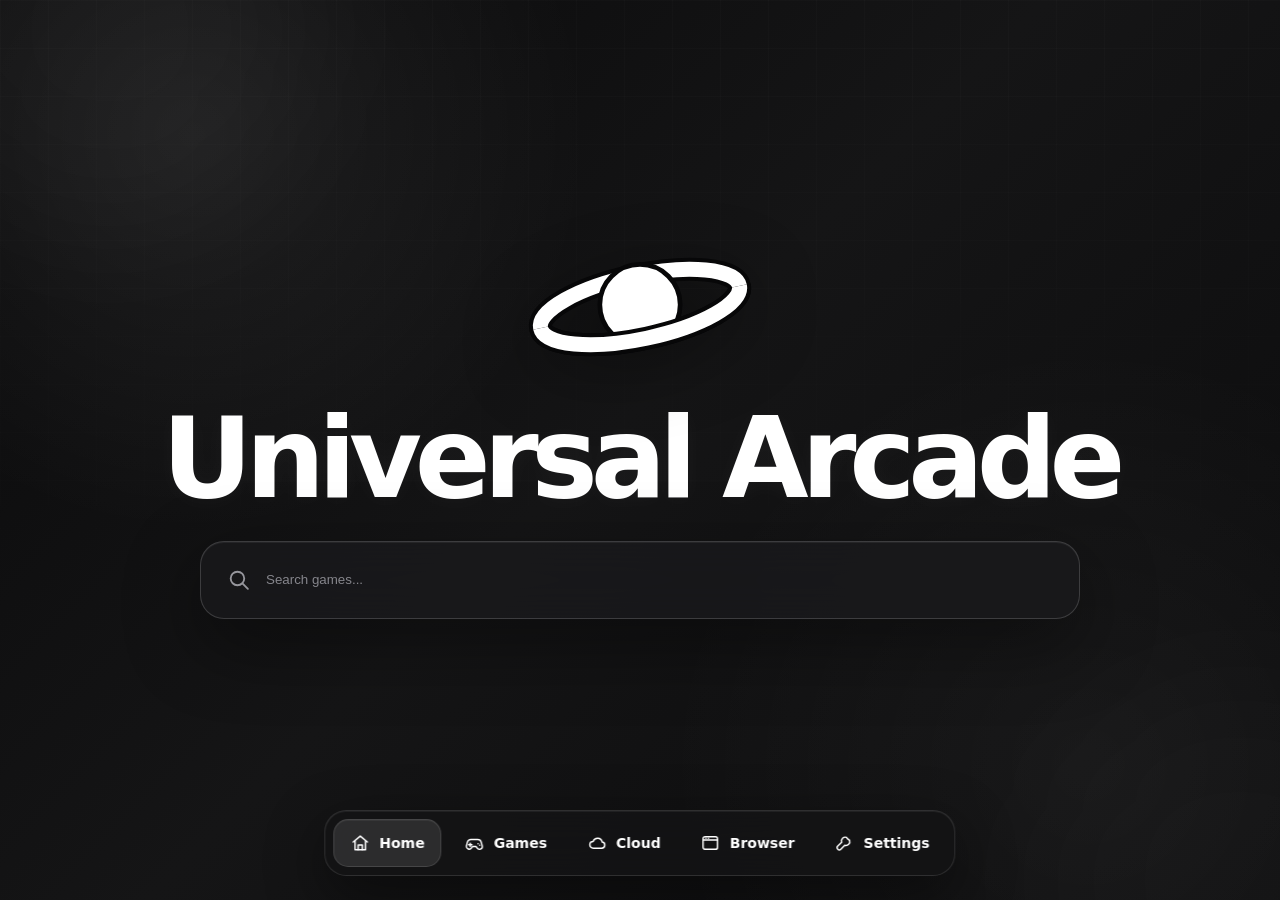
==== commit 4ad50b03: "Rename YouTube navigation item to Browser" ====
--- a/index.html
+++ b/index.html
@@ -13,11 +13,7 @@
   <section class="hero">
     <div class="saturn-mark" aria-label="Universal Arcade logo">
       <svg viewBox="0 0 220 150" role="img" aria-hidden="true">
-        <defs>
-          <clipPath id="saturn-front-clip">
-            <rect x="0" y="75" width="220" height="75"/>
-          </clipPath>
-        </defs>
+        <defs><clipPath id="saturn-front-clip"><rect x="0" y="75" width="220" height="75"/></clipPath></defs>
         <ellipse class="saturn-ring-outline" cx="110" cy="75" rx="86" ry="27" transform="rotate(-12 110 75)"/>
         <ellipse class="saturn-ring" cx="110" cy="75" rx="86" ry="27" transform="rotate(-12 110 75)"/>
         <circle class="saturn-planet" cx="110" cy="73" r="34"/>
@@ -36,8 +32,8 @@
 <a class="nav-item active" href="index.html" aria-label="Home"><svg class="nav-icon" viewBox="0 0 24 24" aria-hidden="true"><path d="M3.5 10.8 12 3.7l8.5 7.1"/><path d="M5.7 9.5V20h12.6V9.5"/><path d="M9.5 20v-5.6h5V20"/></svg><span class="nav-label">Home</span></a>
 <a class="nav-item" href="games.html" aria-label="Games"><svg class="nav-icon" viewBox="0 0 24 24" aria-hidden="true"><path d="M7.9 7.8h8.2a4.5 4.5 0 0 1 4.3 3.4l1.2 4.5a3.4 3.4 0 0 1-6.3 2.2L14 16.2h-4l-1.3 1.7a3.4 3.4 0 0 1-6.2-2.2l1.2-4.5a4.5 4.5 0 0 1 4.2-3.4Z"/><path d="M7.2 12.2v4M5.2 14.2h4"/><path d="M16.6 12.8h.1M18.5 14.7h.1"/></svg><span class="nav-label">Games</span></a>
 <a class="nav-item" href="cloud.html" aria-label="Cloud"><svg class="nav-icon" viewBox="0 0 24 24" aria-hidden="true"><path d="M7.2 18.2h10.1a3.7 3.7 0 0 0 .6-7.35A5.7 5.7 0 0 0 7 10.1a4.05 4.05 0 0 0 .2 8.1Z"/></svg><span class="nav-label">Cloud</span></a>
-<a class="nav-item" href="youtube.html" aria-label="YouTube"><svg class="nav-icon" viewBox="0 0 24 24" aria-hidden="true"><rect x="3.2" y="6.1" width="17.6" height="11.8" rx="3.4"/><path class="nav-play" d="m10 9.2 5 2.8-5 2.8Z"/></svg><span class="nav-label">YouTube</span></a>
-<a class="nav-item" href="settings.html" aria-label="Settings"><svg class="nav-icon" viewBox="0 0 24 24" aria-hidden="true"><path d="M14.7 5.2a4.6 4.6 0 0 0-5.8 5.8L4.2 15.7a2.6 2.6 0 1 0 3.7 3.7l4.7-4.7a4.6 4.6 0 0 0 5.8-5.8l-2.7 2.2-2.6-2.6-2.2-3.3Z"/></svg><span class="nav-label">Settings</span></a>
+<a class="nav-item" href="youtube.html" aria-label="Browser"><svg class="nav-icon" viewBox="0 0 24 24" aria-hidden="true"><rect x="3.3" y="4.4" width="17.4" height="15.2" rx="2.6"/><path d="M3.6 8.4h16.8"/><path d="M7 6.4h.01M10 6.4h.01"/></svg><span class="nav-label">Browser</span></a>
+<a class="nav-item" href="settings.html" aria-label="Settings"><svg class="nav-icon" viewBox="0 0 24 24" aria-hidden="true"><path d="M14.7 5.2a4.6 4.6 0 0 0-5.8 5.8L4.2 15.7a2.6 2.6 0 1 0 3.7 3.7l4.7-4.7a4.6 4.6 0 0 0 5.8-5.8l-2.7-2.2Z"/></svg><span class="nav-label">Settings</span></a>
 </nav>
 <script src="js/app.js"></script>
 </body>
